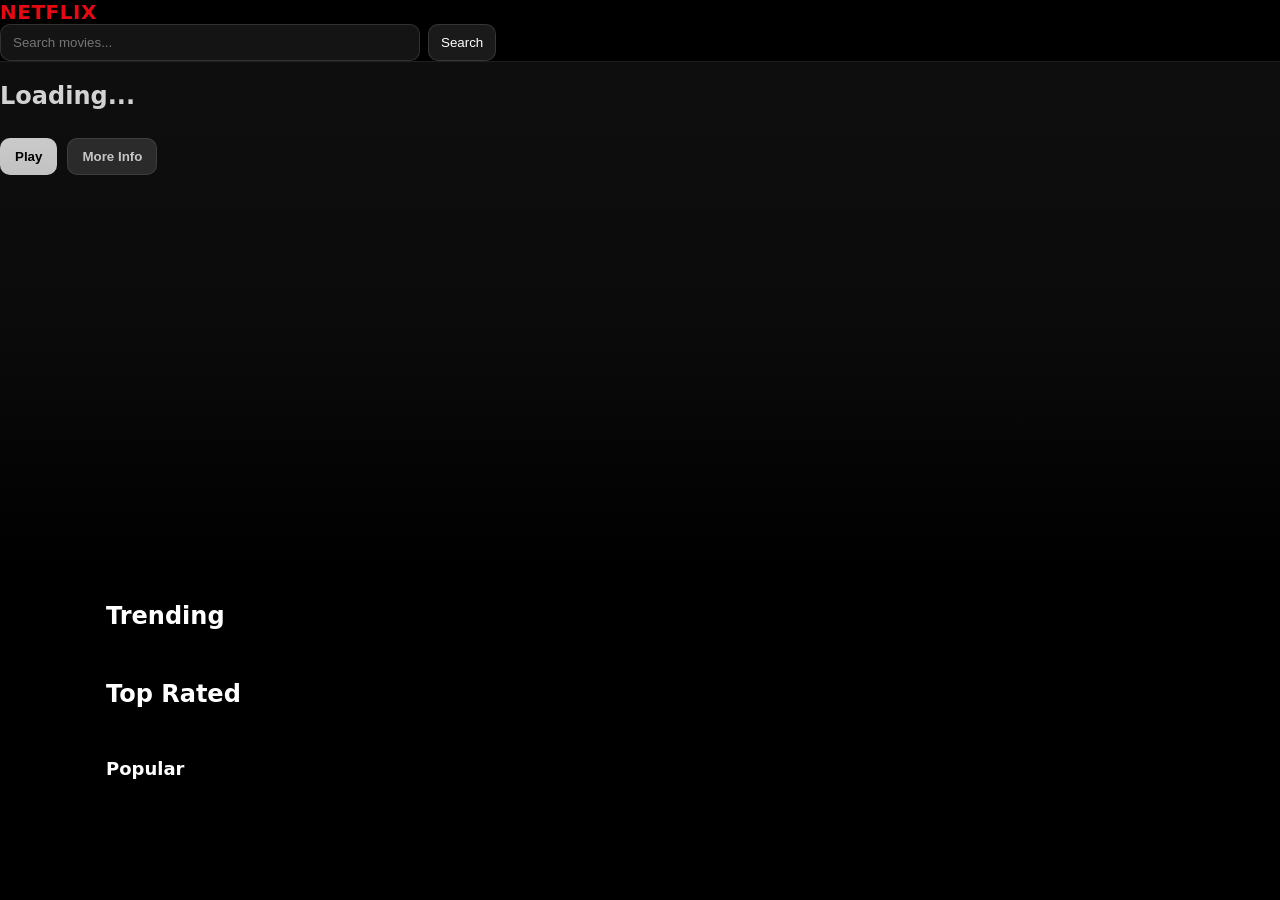
==== indexm.html @ f5ac334d "initial netflix clone" ====
<!DOCTYPE html>
<html lang="en">
<head>
    <meta charset="UTF-8">
    <meta name="viewport" content="width=device-width, initial-scale=1.0">
    <title>Netflix Clone</title>
    <link rel="stylesheet" href="stylesm.css">
</head>
<body>
    <header class="nav">
        <div class="nav_inner">
            <div class="logo">NETFLIX</div>
            <form id="searchForm" class="search" autocomplete="off"> 
                <input id="searchInput" class="search__input" type="search" placeholder="Search movies..." />
                    <button class="search__btn" type="submit">Search</button>
            </form>
        </div>
    </header>
<main>
    <section class="hero" id=""hero>
        <div class="her0_bg" id="hero_bg"></div>
            <div class="hero__overlay"></div><!--Creates dark transparent layer over background.-->
            <div class="hero_content">
                <h1 class="hero_title" id="hero_title">Loading...</h1><!-- temporary text js will later replace it dynamically-->
                <p class="hero_meta" id="heroMeta"></p>
                <p class="hero__desc" id="heroDesc"></p>
                 <div class="hero__actions">
                    <button class="btn btn--light" id="heroPlayBtn" type="button">Play</button>
                    <button class="btn btn--dark" id="heroInfoBtn" type="button">More Info</button>
                </div>
             </div>    
    </section>
<!--rows-->
<section class="rows" id="rows">
   <div class="row">
    <div class="row_head">
        <h2 class="row_title">Trending</h2>
    </div>
    <div class="row__list" id="rowTrending"></div><!-- this empty container will ater contain movie cards-->
    </div> 
    <div class="row">
        <div class="row_head">
            <h2 class="row_title">Top Rated</h2>
        </div>
        <div class="row__list" id="rowTopRated"></div>
    </div>
    <div class="row">
        <div class="row__head">
          <h2 class="row__title">Popular</h2>
        </div>
        <div class="row__list" id="rowPopular"></div>
      </div>
</section>    
</main>

<!--modal   creates popup modal -->
<div class="modal" id="modal" aria-hidden="true">
   <div class="modal__backdrop" id="modalBackdrop"></div> 
    <div class="modal__panel" role="dialog" aria-modal="true" aria-labelledby="modalTitle">
    <button class="modal__close" id="modalCloseBtn" aria-label="Close">✕</button>
        <h3 class="modal__title" id="modalTitle">Title</h3>
        <p class="modal__meta" id="modalMeta"></p>
        <p class="modal__desc" id="modalDesc"></p>
    </div>
</div>
<script src="app.js"></script><!--Connects JavaScript file to HTML.-->
</body>
</html>
---- stylesm.css ----
:root{/*global variables for whole website*/
    --bg:#000;
  --text:#fff;
  --muted: rgba(255,255,255,.72);
  --muted2: rgba(255,255,255,.55);
  --border: rgba(255,255,255,.12);
  --card: rgba(255,255,255,.08);
  --red:#e50914;
}

*{
    box-sizing:border-box
}
html,body{height:100%}
body{
  margin:0;
  font-family: ui-sans-serif, system-ui, -apple-system, Segoe UI, Roboto, Arial, "Noto Sans", "Helvetica Neue", sans-serif;/*why so many because these are fallback fonts browser tries then one by one*/
  background:var(--bg);
  color:var(--text);
}

.nav{
  position:sticky; top:0; z-index:50;
  background: rgba(0,0,0,.72);
  backdrop-filter: blur(10px);
  border-bottom: 1px solid var(--border);
}
.nav__inner{
  max-width: 1100px;
  margin: 0 auto;
  padding: 12px 16px;
  display:flex;
  align-items:center;
  justify-content:space-between;
  gap:12px;
}

.logo{
  font-weight:900;
  letter-spacing:.5px;
  color:var(--red);
  font-size:20px;
}
.search{display:flex; gap:8px; align-items:center}
.search__input{
  width:min(420px, 60vw);
  padding:10px 12px;
  border-radius:10px;
  border:1px solid var(--border);
  background: rgba(255,255,255,.08);
  color:var(--text);
  outline:none;
}
.search__input:focus{border-color: rgba(255,255,255,.22)}
.search__btn{
  padding:10px 12px;
  border-radius:10px;
  border:1px solid var(--border);
  background: rgba(255,255,255,.10);
  color:var(--text);
  cursor:pointer;
}
.search__btn:hover{background: rgba(255,255,255,.14)}

/*hero*/
.hero{
  position:relative;
  height: 56vh;
  min-height: 360px;/*never smaller than 360px*/
  background:#111;/*fallback bg if image fails*/
  overflow:hidden;
}
.hero__bg{
  position:absolute; inset:0;
  background-size: cover;
  background-position: center;
  opacity:.85;
  transform: scale(1.03);
}
.hero__overlay{
  position:absolute; inset:0;
  background: linear-gradient(to top, rgba(0,0,0,1), rgba(0,0,0,.35), rgba(0,0,0,.15));
}
.hero__content{
  position:absolute; inset:0;
  max-width:1100px;
  margin:0 auto;
  padding: 0 16px 34px;/*top left-right bottom*/
  display:flex;
  flex-direction:column;
  justify-content:flex-end;
  gap:10px;
}
.hero__title{
  margin:0;
  font-size: clamp(28px, 4vw, 54px);
  font-weight:900;
}

.hero__meta{margin:0; color:var(--muted2); font-size:14px}
.hero__desc{
  margin:0;
  max-width: 720px;
  line-height:1.5;
  display:-webkit-box;/*used for multiline text clamping */
  -webkit-line-clamp: 3;/*means show maximum of 3 lines*/
  -webkit-box-orient: vertical;
  overflow:hidden;
}
.hero__actions{display:flex; gap:10px; margin-top: 8px}
.btn{
  padding: 10px 14px;
  border-radius: 10px;
  border: 1px solid var(--border);
  cursor:pointer;
  font-weight:700;
}
.btn--light{background:#fff; color:#000; border-color: transparent}
.btn--light:hover{background: rgba(255,255,255,.9)}
.btn--dark{background: rgba(255,255,255,.16); color:#fff}
.btn--dark:hover{background: rgba(255,255,255,.22)}




/* ROWS */
.rows{
  max-width:1100px;
  margin: 0 auto;
  padding: 16px;
}
.row{margin-top: 8px}
.row__head{display:flex; align-items:end; justify-content:space-between}
.row__title{margin: 12px 0 10px; font-size: 18px}/*top left-right bottom */
.row__list{
  display:flex;
  gap:10px;
  overflow-x:auto;
  padding-bottom: 10px;
  scroll-snap-type: x mandatory;
}
.row__list::-webkit-scrollbar{height:10px}
.row__list::-webkit-scrollbar-thumb{background: rgba(255,255,255,.14); border-radius:999px}
.card{
  scroll-snap-align:start;
  flex: 0 0 auto;
  width: 160px;
  border-radius: 12px;
  overflow:hidden;
  background: var(--card);
  border: 1px solid rgba(255,255,255,.10);
  cursor:pointer;
  transition: transform .16s ease, border-color .16s ease;/*creates smooth animation*/
}

.card:hover{transform: scale(1.04); border-color: rgba(255,255,255,.22)}
.card__img{
  width:100%;
  aspect-ratio: 2 / 3;
  background: rgba(255,255,255,.06);
  background-size: cover;
  background-position:center;
}
.card__body{padding: 10px}
.card__title{
  margin:0;
  font-size: 13px;
  color: rgba(255,255,255,.85);
  white-space:nowrap;
  overflow:hidden;
  text-overflow:ellipsis;/*avengers:infi... instead of ugly overflow*/
}

/* MODAL */
.modal{position:fixed; inset:0; display:none}
.modal[aria-hidden="false"]{display:block}
.modal__backdrop{position:absolute; inset:0; background: rgba(0,0,0,.66)}
.modal__panel{
  position:relative;
  width:min(720px, calc(100% - 28px));
  margin: 8vh auto 0;
  background: #0f0f0f;
  border:1px solid rgba(255,255,255,.14);
  border-radius: 14px;
  overflow:hidden;
}
.modal__close{
  position:absolute; right:10px; top:10px;
  background: rgba(255,255,255,.12);
  color:#fff;
  border:1px solid rgba(255,255,255,.14);
  border-radius: 10px;
  width:36px; height:36px;
  cursor:pointer;
}
.modal__close:hover{background: rgba(255,255,255,.18)}
.modal__body{padding: 18px 18px 20px}
.modal__title{margin:0; font-size: 22px}
.modal__meta{margin: 8px 0 0; color: var(--muted2); font-size: 13px}
.modal__desc{margin: 12px 0 0; color: var(--muted); line-height:1.6}
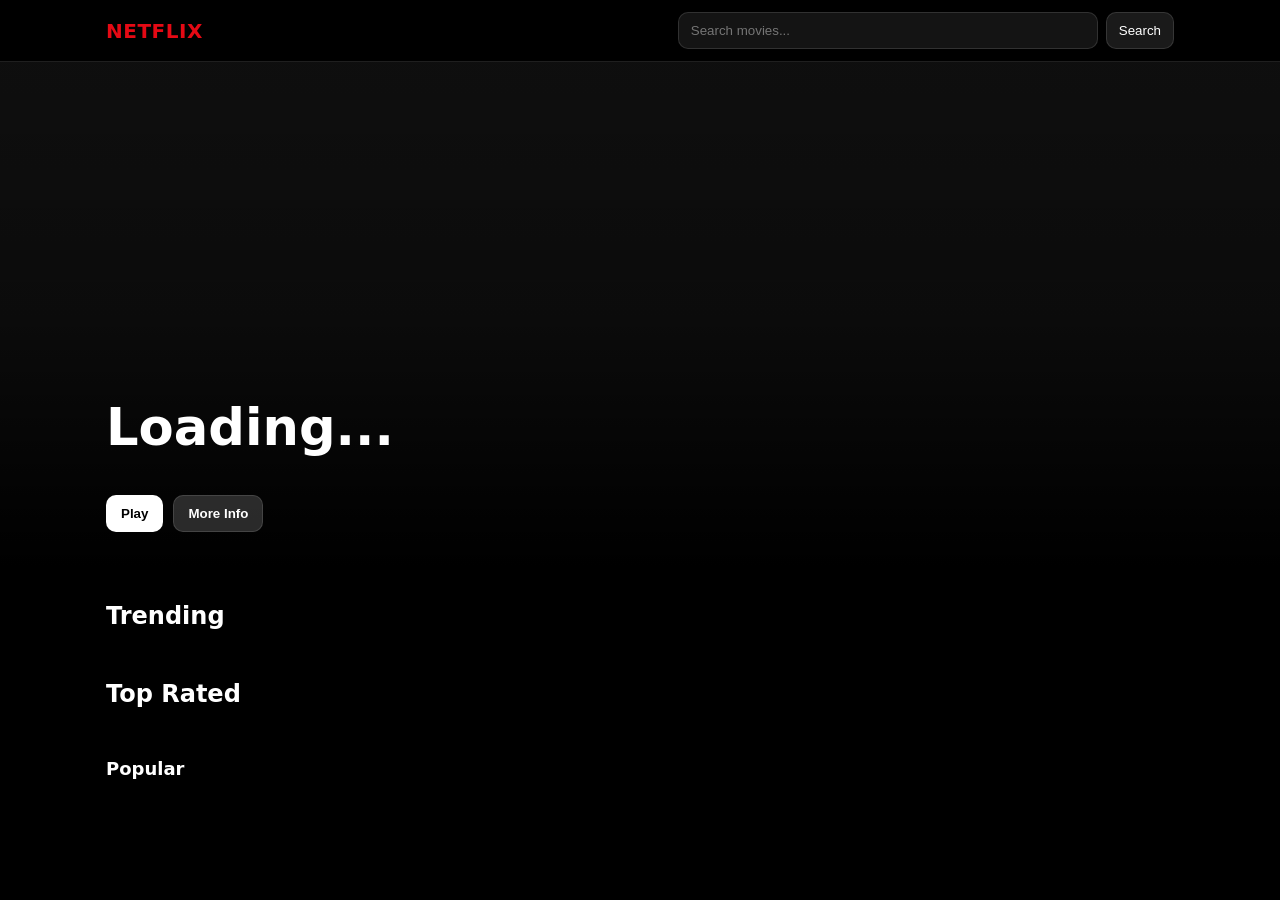
==== commit 5496897d: "ui change" ====
--- a/indexm.html
+++ b/indexm.html
@@ -7,29 +7,29 @@
     <link rel="stylesheet" href="stylesm.css">
 </head>
 <body>
-    <header class="nav">
-        <div class="nav_inner">
-            <div class="logo">NETFLIX</div>
-            <form id="searchForm" class="search" autocomplete="off"> 
-                <input id="searchInput" class="search__input" type="search" placeholder="Search movies..." />
-                    <button class="search__btn" type="submit">Search</button>
-            </form>
-        </div>
-    </header>
-<main>
-    <section class="hero" id=""hero>
-        <div class="her0_bg" id="hero_bg"></div>
-            <div class="hero__overlay"></div><!--Creates dark transparent layer over background.-->
-            <div class="hero_content">
-                <h1 class="hero_title" id="hero_title">Loading...</h1><!-- temporary text js will later replace it dynamically-->
-                <p class="hero_meta" id="heroMeta"></p>
-                <p class="hero__desc" id="heroDesc"></p>
-                 <div class="hero__actions">
-                    <button class="btn btn--light" id="heroPlayBtn" type="button">Play</button>
-                    <button class="btn btn--dark" id="heroInfoBtn" type="button">More Info</button>
-                </div>
-             </div>    
-    </section>
+<header class="nav">
+  <div class="nav__inner">
+    <div class="logo">NETFLIX</div>
+    <form id="searchForm" class="search" autocomplete="off">
+      <input id="searchInput" class="search__input" type="search" placeholder="Search movies..." />
+      <button class="search__btn" type="submit">Search</button>
+    </form>
+  </div>
+</header>
+
+<section class="hero" id="hero">
+  <div class="hero__bg" id="heroBg"></div>
+  <div class="hero__overlay"></div>
+  <div class="hero__content">
+    <h1 class="hero__title" id="heroTitle">Loading...</h1>
+    <p class="hero__meta" id="heroMeta"></p>
+    <p class="hero__desc" id="heroDesc"></p>
+    <div class="hero__actions">
+      <button class="btn btn--light" id="heroPlayBtn" type="button">Play</button>
+      <button class="btn btn--dark" id="heroInfoBtn" type="button">More Info</button>
+    </div>
+  </div>
+</section>
 <!--rows-->
 <section class="rows" id="rows">
    <div class="row">
@@ -65,4 +65,4 @@
 </div>
 <script src="app.js"></script><!--Connects JavaScript file to HTML.-->
 </body>
-</html>+</html>
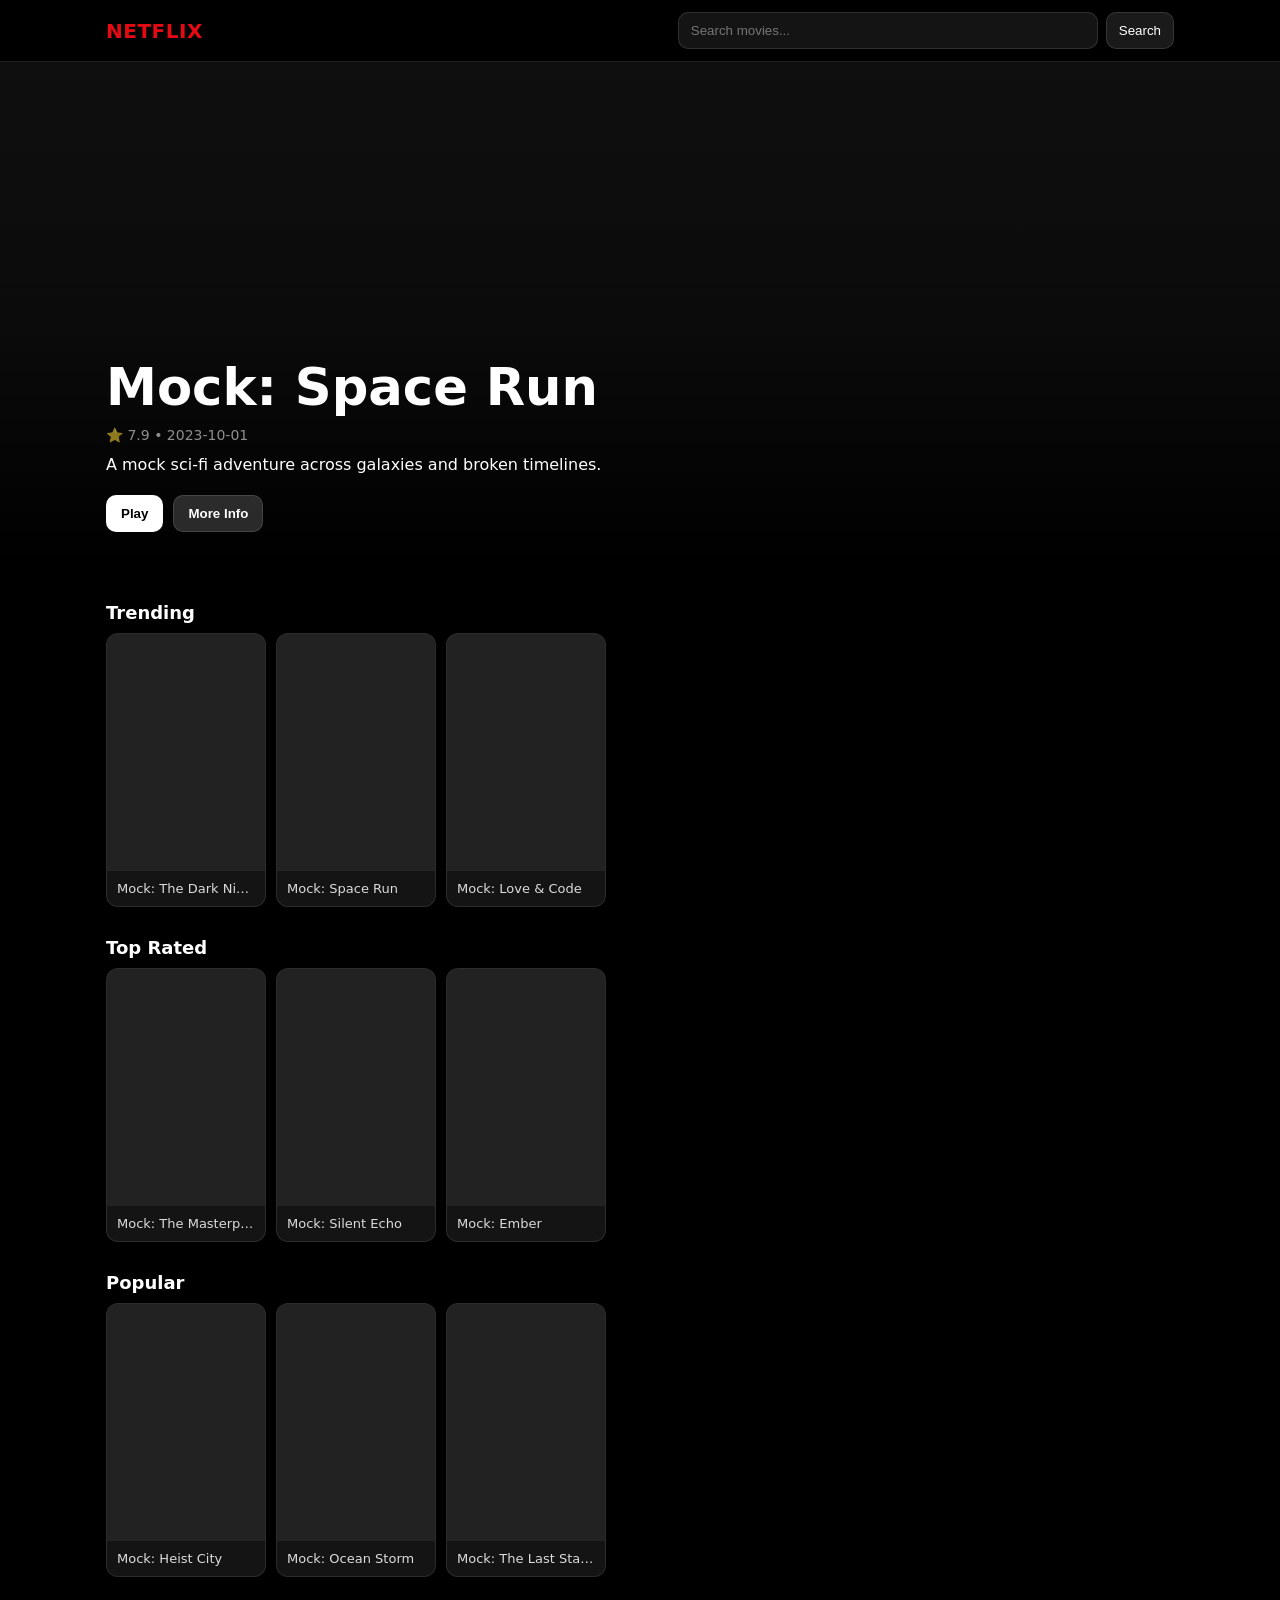
==== commit a9c9120d: "Refactor HTML structure and fix formatting" ====
--- a/indexm.html
+++ b/indexm.html
@@ -1,68 +1,82 @@
 <!DOCTYPE html>
 <html lang="en">
 <head>
-    <meta charset="UTF-8">
-    <meta name="viewport" content="width=device-width, initial-scale=1.0">
-    <title>Netflix Clone</title>
-    <link rel="stylesheet" href="stylesm.css">
+  <meta charset="UTF-8" />
+  <meta name="viewport" content="width=device-width, initial-scale=1.0" />
+  <title>Netflix Clone</title>
+  <link rel="stylesheet" href="stylesm.css" />
 </head>
 <body>
-<header class="nav">
-  <div class="nav__inner">
-    <div class="logo">NETFLIX</div>
-    <form id="searchForm" class="search" autocomplete="off">
-      <input id="searchInput" class="search__input" type="search" placeholder="Search movies..." />
-      <button class="search__btn" type="submit">Search</button>
-    </form>
-  </div>
-</header>
+  <header class="nav">
+    <div class="nav__inner">
+      <div class="logo">NETFLIX</div>
 
-<section class="hero" id="hero">
-  <div class="hero__bg" id="heroBg"></div>
-  <div class="hero__overlay"></div>
-  <div class="hero__content">
-    <h1 class="hero__title" id="heroTitle">Loading...</h1>
-    <p class="hero__meta" id="heroMeta"></p>
-    <p class="hero__desc" id="heroDesc"></p>
-    <div class="hero__actions">
-      <button class="btn btn--light" id="heroPlayBtn" type="button">Play</button>
-      <button class="btn btn--dark" id="heroInfoBtn" type="button">More Info</button>
+      <form id="searchForm" class="search" autocomplete="off">
+        <input
+          id="searchInput"
+          class="search__input"
+          type="search"
+          placeholder="Search movies..."
+        />
+        <button class="search__btn" type="submit">Search</button>
+      </form>
     </div>
-  </div>
-</section>
-<!--rows-->
-<section class="rows" id="rows">
-   <div class="row">
-    <div class="row_head">
-        <h2 class="row_title">Trending</h2>
-    </div>
-    <div class="row__list" id="rowTrending"></div><!-- this empty container will ater contain movie cards-->
-    </div> 
-    <div class="row">
-        <div class="row_head">
-            <h2 class="row_title">Top Rated</h2>
+  </header>
+
+  <main>
+    <!-- HERO -->
+    <section class="hero" id="hero">
+      <div class="hero__bg" id="heroBg"></div>
+      <div class="hero__overlay"></div>
+      <div class="hero__content">
+        <h1 class="hero__title" id="heroTitle">Loading...</h1>
+        <p class="hero__meta" id="heroMeta"></p>
+        <p class="hero__desc" id="heroDesc"></p>
+        <div class="hero__actions">
+          <button class="btn btn--light" id="heroPlayBtn" type="button">Play</button>
+          <button class="btn btn--dark" id="heroInfoBtn" type="button">More Info</button>
+        </div>
+      </div>
+    </section>
+
+    <!-- ROWS -->
+    <section class="rows" id="rows">
+      <div class="row">
+        <div class="row__head">
+          <h2 class="row__title">Trending</h2>
+        </div>
+        <div class="row__list" id="rowTrending"></div>
+      </div>
+
+      <div class="row">
+        <div class="row__head">
+          <h2 class="row__title">Top Rated</h2>
         </div>
         <div class="row__list" id="rowTopRated"></div>
-    </div>
-    <div class="row">
+      </div>
+
+      <div class="row">
         <div class="row__head">
           <h2 class="row__title">Popular</h2>
         </div>
         <div class="row__list" id="rowPopular"></div>
       </div>
-</section>    
-</main>
+    </section>
+  </main>
 
-<!--modal   creates popup modal -->
-<div class="modal" id="modal" aria-hidden="true">
-   <div class="modal__backdrop" id="modalBackdrop"></div> 
+  <!-- MODAL -->
+  <div class="modal" id="modal" aria-hidden="true">
+    <div class="modal__backdrop" id="modalBackdrop"></div>
     <div class="modal__panel" role="dialog" aria-modal="true" aria-labelledby="modalTitle">
-    <button class="modal__close" id="modalCloseBtn" aria-label="Close">✕</button>
+      <button class="modal__close" id="modalCloseBtn" aria-label="Close">✕</button>
+      <div class="modal__body">
         <h3 class="modal__title" id="modalTitle">Title</h3>
         <p class="modal__meta" id="modalMeta"></p>
         <p class="modal__desc" id="modalDesc"></p>
+      </div>
     </div>
-</div>
-<script src="app.js"></script><!--Connects JavaScript file to HTML.-->
+  </div>
+
+  <script src="appm.js"></script>
 </body>
 </html>
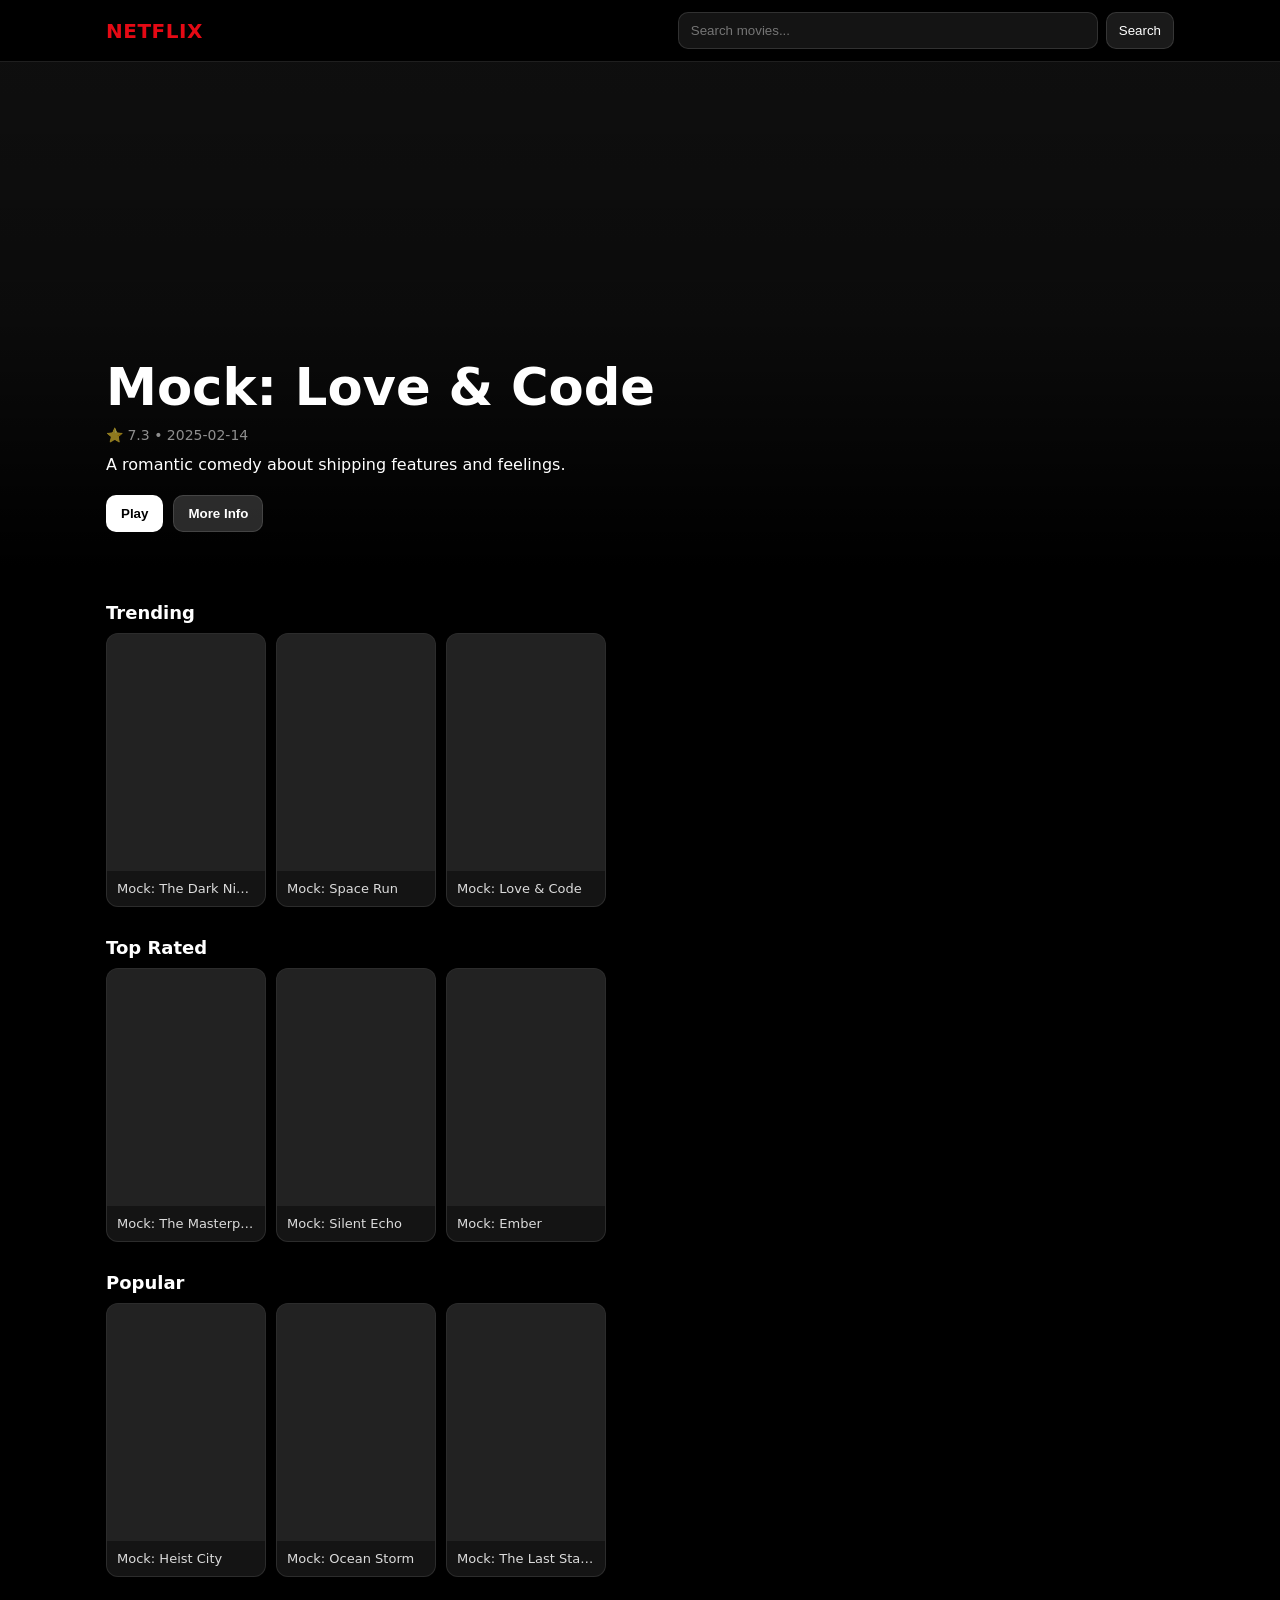
==== commit f2e369e2: "Add script tag for config.js in indexm.html" ====
--- a/indexm.html
+++ b/indexm.html
@@ -77,6 +77,7 @@
     </div>
   </div>
 
+  <script src="config.js"></script>
   <script src="appm.js"></script>
 </body>
 </html>
